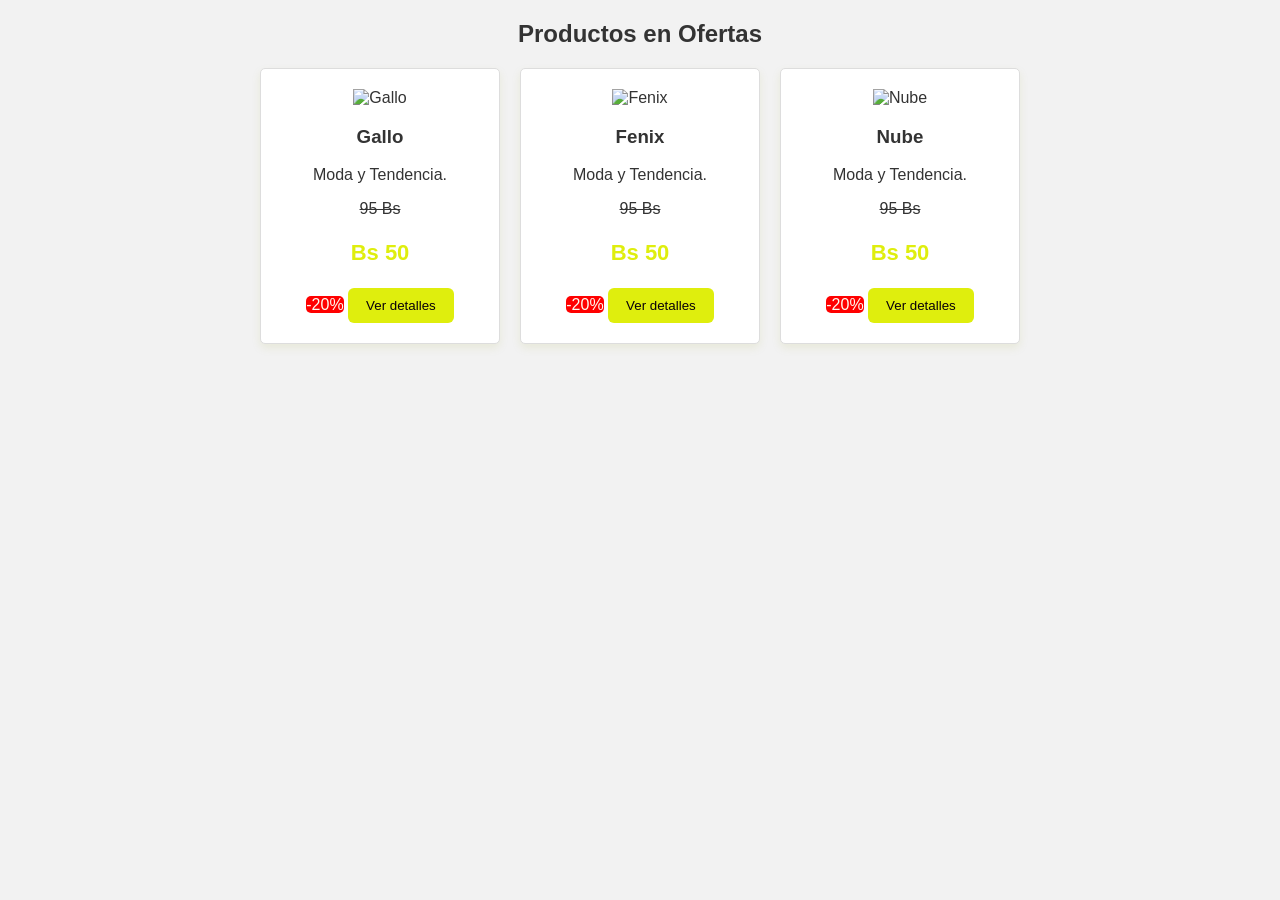
==== ofertas.html @ cf6296a6 "Add files via upload" ====
<!DOCTYPE html>
<html lang="en">
<head>
    <meta charset="UTF-8">
    <meta name="viewport" content="width=device-width, initial-scale=1.0">
    <title>Ofertas</title>
    <link rel="stylesheet" href="estilosProductos.css">
</head>
<body>
    <h2>Productos en Ofertas</h2>
        <div class="productos">
            <article class="producto">
                <img src="imagenes/J0099150.JPG" alt="Gallo" width="200" height="200">
                <h3>Gallo</h3>
                <p>Moda y Tendencia.</p>
                <del>95 Bs</del>
                <p class="precio">Bs 50</p>
                <span class="descuento">-20%</span>
                <!-- <button type="button">Ver detalles</button> -->
                 <button type="button" class="btnDetalle">Ver detalles</button>
                 <p class="detalle" hidden>Polera Marca Gallo, Disponibles en tallas: S,M,L,XL,XXL</p>
            </article>
            <article class="producto">
                <img src="imagenes/J0099156.JPG" alt="Fenix" width="200" height="200">
                <h3>Fenix</h3>
                <p>Moda y Tendencia.</p>
                <del>95 Bs</del>
                <p class="precio">Bs 50</p>
                <span class="descuento">-20%</span>
                <!-- <button type="button">Ver detalles</button> -->
                <button type="button" class="btnDetalle">Ver detalles</button>
                <p class="detalle" hidden>Polera Marca Fenix, Disponibles en tallas: S,M,L,XL,XXL</p>
            </article>
            <article class="producto">
                <img src="imagenes/J0099161.JPG" alt="Nube" width="200" height="200">
                <h3>Nube</h3>
                <p>Moda y Tendencia.</p>
                <del>95 Bs</del>
                <p class="precio">Bs 50</p>
                <span class="descuento">-20%</span>
                <!-- <button type="button">Ver detalles</button> -->
                <button type="button" class="btnDetalle">Ver detalles</button>
                <p class="detalle" hidden>Polera Marca Nube, Disponibles en tallas: S,M,L,XL,XXL</p>
            </article>
            
        </div>
        <script src="productos.js"></script>
    
</body>
</html>
---- estilosProductos.css ----
* {
    box-sizing: border-box;
}
body{
    font-family: Arial, sans-serif;
    background-color: #f2f2f2;
    color: #333;
    margin: 0;
}
/* Encabezado */
header {
    background-color: #dfee0d;
    color: #09010a;
    padding: 20px;
    text-align: center;
    padding: 30px 20px;
}
main {
    max-width: 1100px;
    margin: auto;
    padding: 20px;
}
h2 {
    text-align: center;
}


.productos {
    display: flex;
    flex-wrap: wrap;
    justify-content: center;
    gap: 20px;
}
.producto {
    background-color: #fff;
    width: 240px;
    max-width: 100%;
    padding: 20px;
    border:1px solid #ddd;
    border-radius: 5px;
    text-align: center;
    box-shadow: 0 4px 10px rgba(152, 155, 12, 0.1);
}

.producto img {
    width: 100%;
    height: 160px;
    object-fit: contain;
}
.precio {
    color: #dfee0d;
    font-size: 22px;
    font-weight: bold;
}
.descuento {
    background-color: red;
    color: floralwhite;
    border-radius: 5px;
}

button {
    background-color: #dfee0d;
    color: #09010a;
    border: none;
    padding: 10px 18px;
    border-radius: 6px;
    cursor: pointer;
}
button:hover {
    background-color: #c1d90b;
}
footer {
    background-color: #dfee0d;
    color: #09010a;
    text-align: center;
    padding: 15px;
    margin-top: 25px;
}
a {
    color: #09010a;
}
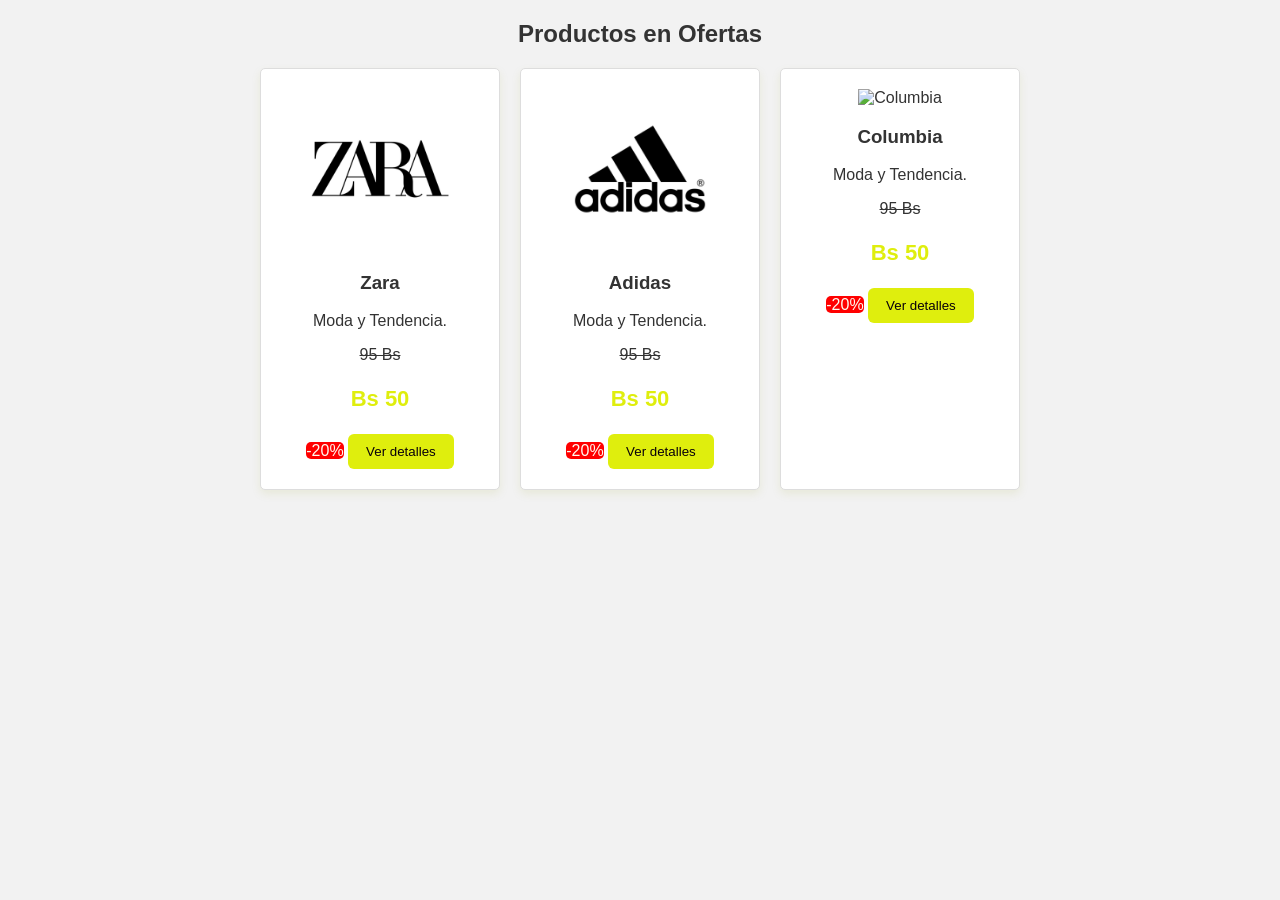
==== commit cb403ab2: "Add files via upload" ====
--- a/ofertas.html
+++ b/ofertas.html
@@ -10,37 +10,37 @@
     <h2>Productos en Ofertas</h2>
         <div class="productos">
             <article class="producto">
-                <img src="imagenes/J0099150.JPG" alt="Gallo" width="200" height="200">
-                <h3>Gallo</h3>
+                <img src="imagenes/zara.jpg" alt="Zara" width="200" height="200">
+                <h3>Zara</h3>
                 <p>Moda y Tendencia.</p>
                 <del>95 Bs</del>
                 <p class="precio">Bs 50</p>
                 <span class="descuento">-20%</span>
                 <!-- <button type="button">Ver detalles</button> -->
                  <button type="button" class="btnDetalle">Ver detalles</button>
-                 <p class="detalle" hidden>Polera Marca Gallo, Disponibles en tallas: S,M,L,XL,XXL</p>
+                 <p class="detalle" hidden>Polera Marca Zara, Disponibles en tallas: S,M,L,XL,XXL</p>
             </article>
             <article class="producto">
-                <img src="imagenes/J0099156.JPG" alt="Fenix" width="200" height="200">
-                <h3>Fenix</h3>
+                <img src="imagenes/adidas.jpg" alt="Adidas" width="200" height="200">
+                <h3>Adidas</h3>
                 <p>Moda y Tendencia.</p>
                 <del>95 Bs</del>
                 <p class="precio">Bs 50</p>
                 <span class="descuento">-20%</span>
                 <!-- <button type="button">Ver detalles</button> -->
                 <button type="button" class="btnDetalle">Ver detalles</button>
-                <p class="detalle" hidden>Polera Marca Fenix, Disponibles en tallas: S,M,L,XL,XXL</p>
+                <p class="detalle" hidden>Polera Marca Adidas, Disponibles en tallas: S,M,L,XL,XXL</p>
             </article>
             <article class="producto">
-                <img src="imagenes/J0099161.JPG" alt="Nube" width="200" height="200">
-                <h3>Nube</h3>
+                <img src="imagenes/columbia.png" alt="Columbia" width="200" height="200">
+                <h3>Columbia</h3>
                 <p>Moda y Tendencia.</p>
                 <del>95 Bs</del>
                 <p class="precio">Bs 50</p>
                 <span class="descuento">-20%</span>
                 <!-- <button type="button">Ver detalles</button> -->
                 <button type="button" class="btnDetalle">Ver detalles</button>
-                <p class="detalle" hidden>Polera Marca Nube, Disponibles en tallas: S,M,L,XL,XXL</p>
+                <p class="detalle" hidden>Polera Marca Columbia, Disponibles en tallas: S,M,L,XL,XXL</p>
             </article>
             
         </div>
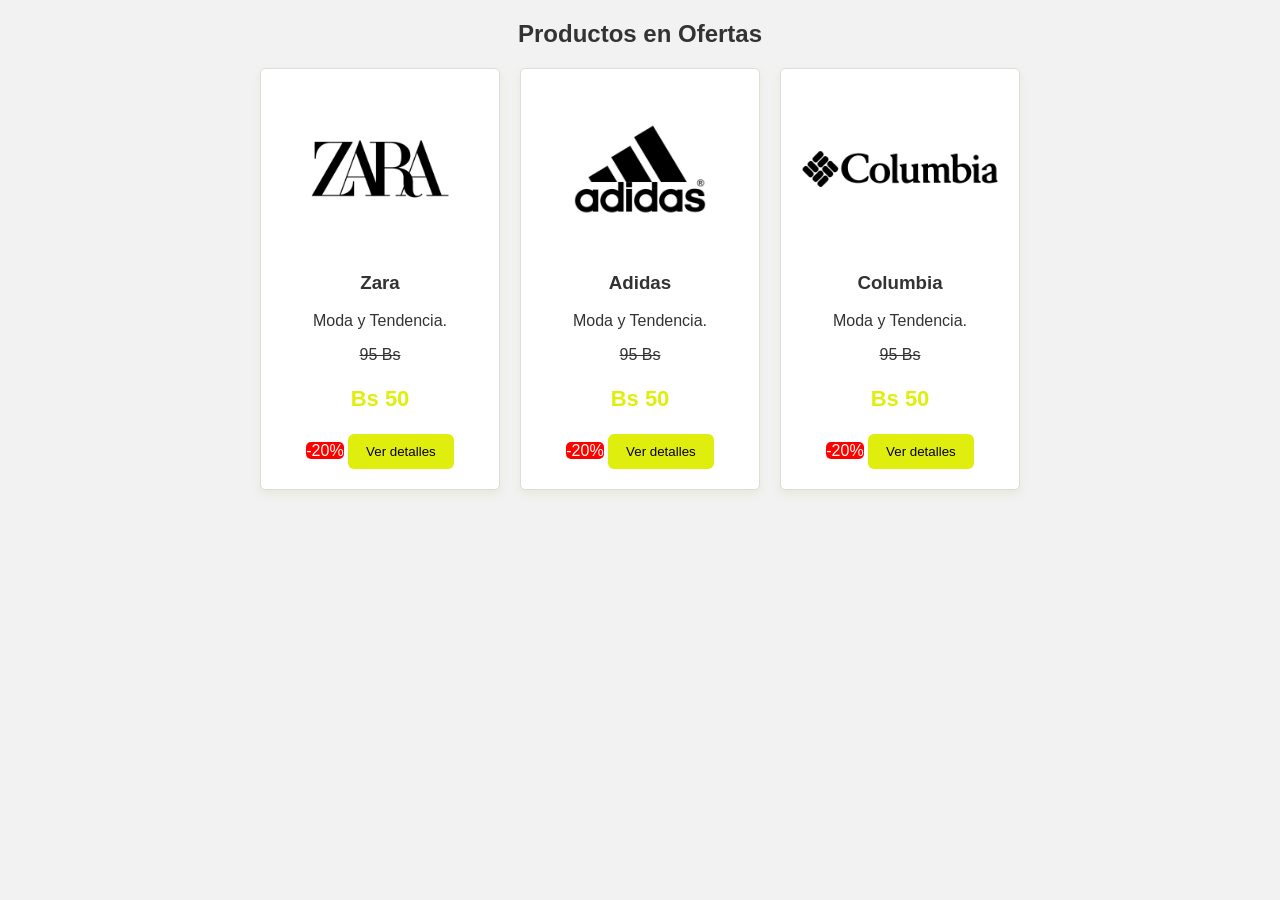
==== commit c89be667: "Add files via upload" ====
--- a/ofertas.html
+++ b/ofertas.html
@@ -32,7 +32,7 @@
                 <p class="detalle" hidden>Polera Marca Adidas, Disponibles en tallas: S,M,L,XL,XXL</p>
             </article>
             <article class="producto">
-                <img src="imagenes/columbia.png" alt="Columbia" width="200" height="200">
+                <img src="imagenes/Columbia.png" alt="Columbia" width="200" height="200">
                 <h3>Columbia</h3>
                 <p>Moda y Tendencia.</p>
                 <del>95 Bs</del>
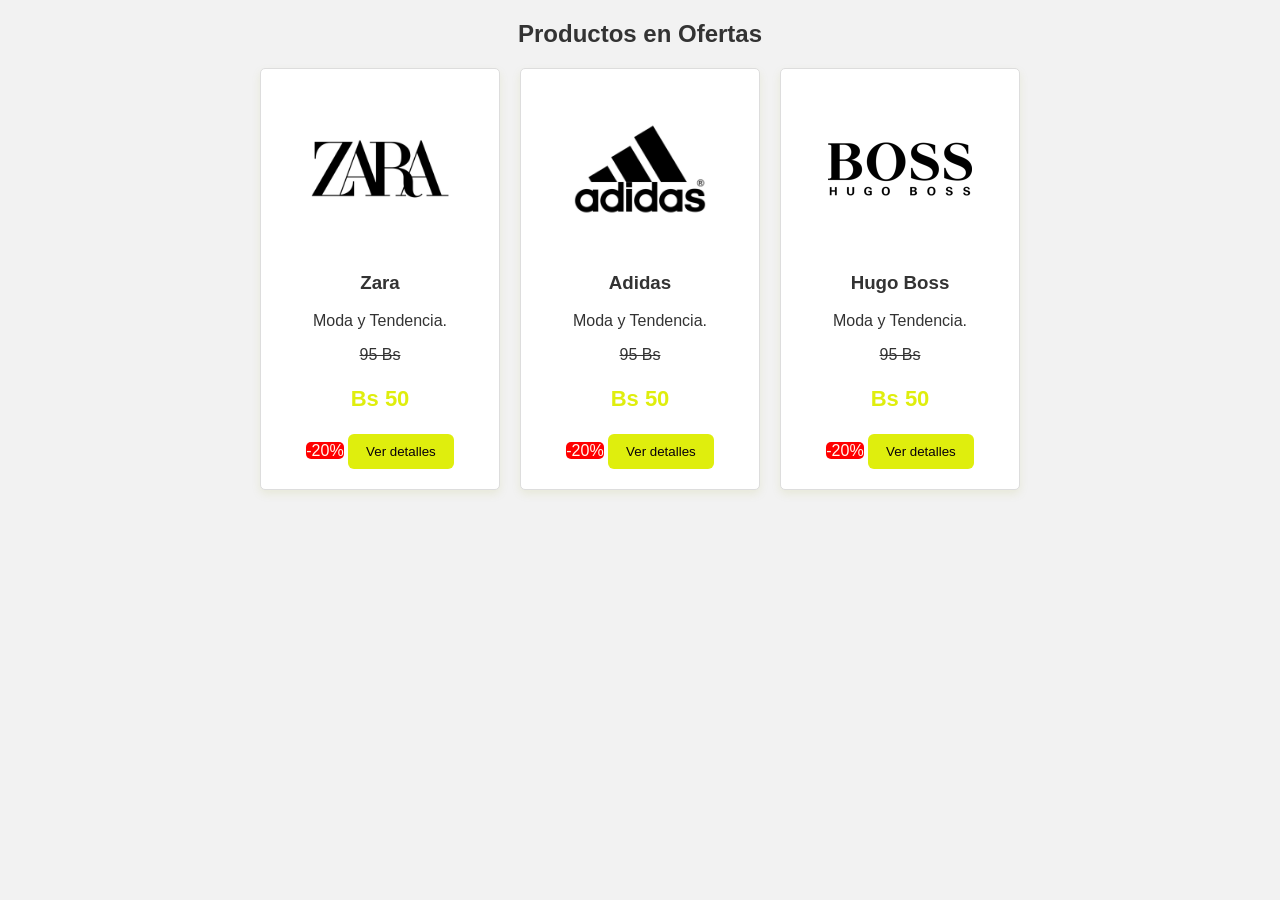
==== commit c0a2cd81: "Add files via upload" ====
--- a/ofertas.html
+++ b/ofertas.html
@@ -32,15 +32,15 @@
                 <p class="detalle" hidden>Polera Marca Adidas, Disponibles en tallas: S,M,L,XL,XXL</p>
             </article>
             <article class="producto">
-                <img src="imagenes/Columbia.png" alt="Columbia" width="200" height="200">
-                <h3>Columbia</h3>
+                <img src="imagenes/hugo.png" alt="Hugo Boss" width="200" height="200">
+                <h3>Hugo Boss</h3>
                 <p>Moda y Tendencia.</p>
                 <del>95 Bs</del>
                 <p class="precio">Bs 50</p>
                 <span class="descuento">-20%</span>
                 <!-- <button type="button">Ver detalles</button> -->
                 <button type="button" class="btnDetalle">Ver detalles</button>
-                <p class="detalle" hidden>Polera Marca Columbia, Disponibles en tallas: S,M,L,XL,XXL</p>
+                <p class="detalle" hidden>Polera Marca Hugo Boss, Disponibles en tallas: S,M,L,XL,XXL</p>
             </article>
             
         </div>
